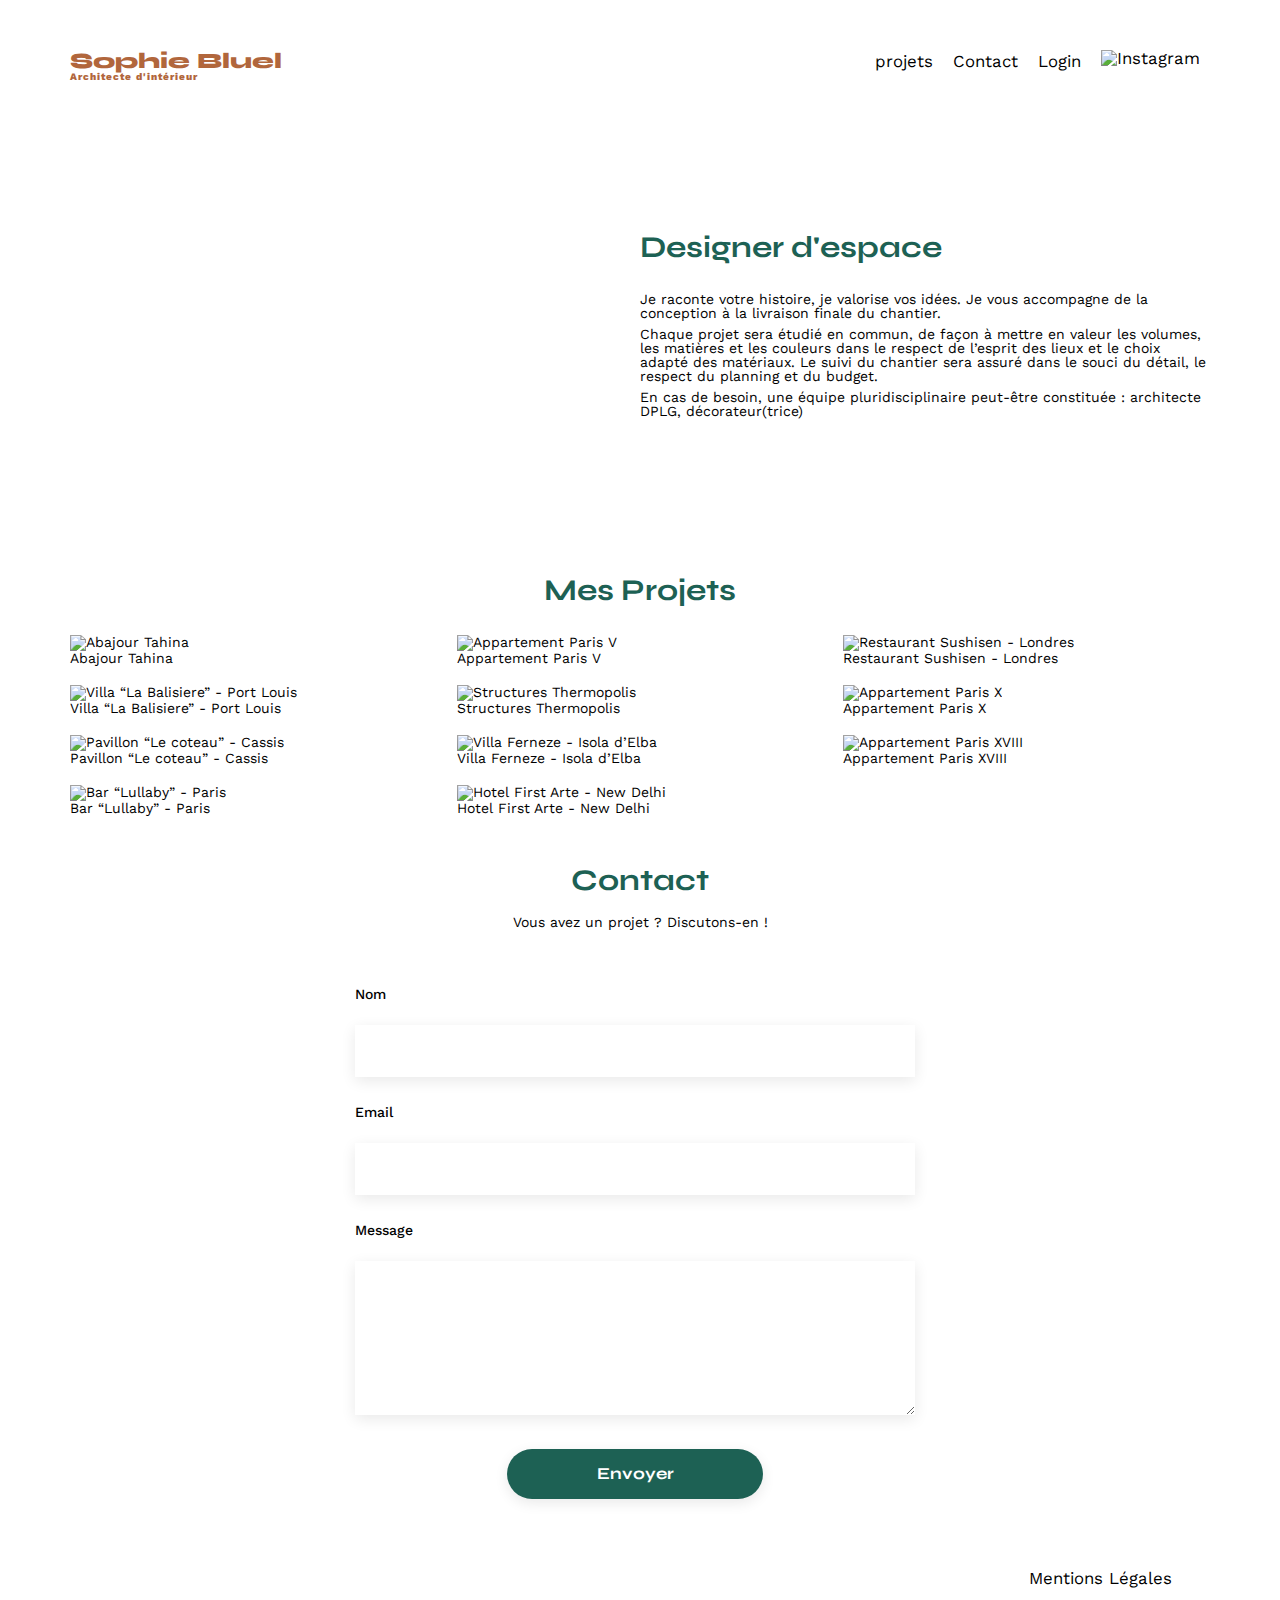
==== FrontEnd/index.html @ bf5447db "login" ====
<!DOCTYPE html>
<html lang="fr">
<head>
	<meta charset="UTF-8">
	<title>Sophie Bluel - Architecte d'intérieur</title>
	<meta name="viewport" content="width=device-width, initial-scale=1.0">
	<link rel="preconnect" href="https://fonts.googleapis.com">
	<link rel="preconnect" href="https://fonts.gstatic.com" crossorigin>
	<link href="https://fonts.googleapis.com/css2?family=Syne:wght@700;800&family=Work+Sans&display=swap" rel="stylesheet">
	<meta name="description" content="">
	<link rel="stylesheet" href="./assets/style.css">
</head>
<body>
<header>
	<h1>Sophie Bluel <span>Architecte d'intérieur</span></h1>
	<nav>
		<ul>
			<a href="#portfolio"><li>projets</li></a>
			<a href="#contact"><li >Contact</li></a>
			<a href="/FrontEnd/pages/login.html"><li class="login">Login</li></a>
			<li><img src="./assets/icons/instagram.png" alt="Instagram"></li>
		</ul>
	</nav>
</header>
<main>
	<section id="introduction">
		<figure>
			<img src="./assets/images/sophie-bluel.png" alt="">
		</figure>
		<article>
			<h2>Designer d'espace</h2>
			<p>Je raconte votre histoire, je valorise vos idées. Je vous accompagne de la conception à la livraison finale du chantier.</p>
			<p>Chaque projet sera étudié en commun, de façon à mettre en valeur les volumes, les matières et les couleurs dans le respect de l’esprit des lieux et le choix adapté des matériaux. Le suivi du chantier sera assuré dans le souci du détail, le respect du planning et du budget.</p>
			<p>En cas de besoin, une équipe pluridisciplinaire peut-être constituée : architecte DPLG, décorateur(trice)</p>
		</article>
	</section>
	<section id="portfolio">
		<h2>Mes Projets</h2>
		<div class="gallery">
			<figure>
				<img src="assets/images/abajour-tahina.png" alt="Abajour Tahina">
				<figcaption>Abajour Tahina</figcaption>
			</figure>
			<figure>
				<img src="assets/images/appartement-paris-v.png" alt="Appartement Paris V">
				<figcaption>Appartement Paris V</figcaption>
			</figure>
			<figure>
				<img src="assets/images/restaurant-sushisen-londres.png" alt="Restaurant Sushisen - Londres">
				<figcaption>Restaurant Sushisen - Londres</figcaption>
			</figure>
			<figure>
				<img src="assets/images/la-balisiere.png" alt="Villa “La Balisiere” - Port Louis">
				<figcaption>Villa “La Balisiere” - Port Louis</figcaption>
			</figure>
			<figure>
				<img src="assets/images/structures-thermopolis.png" alt="Structures Thermopolis">
				<figcaption>Structures Thermopolis</figcaption>
			</figure>
			<figure>
				<img src="assets/images/appartement-paris-x.png" alt="Appartement Paris X">
				<figcaption>Appartement Paris X</figcaption>
			</figure>
			<figure>
				<img src="assets/images/le-coteau-cassis.png" alt="Pavillon “Le coteau” - Cassis">
				<figcaption>Pavillon “Le coteau” - Cassis</figcaption>
			</figure>
			<figure>
				<img src="assets/images/villa-ferneze.png" alt="Villa Ferneze - Isola d’Elba">
				<figcaption>Villa Ferneze - Isola d’Elba</figcaption>
			</figure>
			<figure>
				<img src="assets/images/appartement-paris-xviii.png" alt="Appartement Paris XVIII">
				<figcaption>Appartement Paris XVIII</figcaption>
			</figure>
			<figure>
				<img src="assets/images/bar-lullaby-paris.png" alt="Bar “Lullaby” - Paris">
				<figcaption>Bar “Lullaby” - Paris</figcaption>
			</figure>
			<figure>
				<img src="assets/images/hotel-first-arte-new-delhi.png" alt="Hotel First Arte - New Delhi">
				<figcaption>Hotel First Arte - New Delhi</figcaption>
			</figure>
		</div>
	</section>
	<section id="contact">
		<h2>Contact</h2>
		<p>Vous avez un projet ? Discutons-en !</p>
		<form action="#" method="post">
			<label for="name">Nom</label>
			<input type="text" name="name" id="name">
			<label for="email">Email</label>
			<input type="email" name="email" id="email">
			<label for="message">Message</label>
			<textarea name="message" id="message" cols="30" rows="10"></textarea>
			<input type="submit" value="Envoyer">
		</form>
	</section>
</main>

<footer>
	<nav>
		<ul>
			<li>Mentions Légales</li>
		</ul>
	</nav>
</footer>

<script type="module" src="/FrontEnd/assets/js/index.js"></script>
</body>
</html>
---- FrontEnd/assets/style.css ----
/* http://meyerweb.com/eric/tools/css/reset/
   v2.0 | 20110126
   License: none (public domain)
*/

html, body, div, span, applet, object, iframe,
h1, h2, h3, h4, h5, h6, p, blockquote, pre,
a, abbr, acronym, address, big, cite, code,
del, dfn, em, img, ins, kbd, q, s, samp,
small, strike, strong, sub, sup, tt, var,
b, u, i, center,
dl, dt, dd, ol, ul, li,
fieldset, form, label, legend,
table, caption, tbody, tfoot, thead, tr, th, td,
article, aside, canvas, details, embed,
figure, figcaption, footer, header, hgroup,
menu, nav, output, ruby, section, summary,
time, mark, audio, video {
	margin: 0;
	padding: 0;
	border: 0;
	font-size: 100%;
	font: inherit;
	vertical-align: baseline;
}
/* HTML5 display-role reset for older browsers */
article, aside, details, figcaption, figure,
footer, header, hgroup, menu, nav, section {
	display: block;
}
body {
	line-height: 1;
}
ol, ul {
	list-style: none;
}
blockquote, q {
	quotes: none;
}
blockquote:before, blockquote:after,
q:before, q:after {
	content: '';
	content: none;
}
table {
	border-collapse: collapse;
	border-spacing: 0;
}
/** end reset css**/
body {
	max-width: 1140px;
	margin:auto;
	font-family: 'Work Sans' ;
	font-size: 14px;
}
header {
	display: flex;
	justify-content: space-between;
	margin: 50px 0
}
section {
	margin: 50px 0
}

h1{
	display: flex;
	flex-direction: column;
	font-family: 'Syne';
	font-size: 22px;
	font-weight: 800;
	color: #B1663C
}

h1 > span {
	font-family: 'Work Sans';
	font-size:10px;
	letter-spacing: 0.1em;
;
}

h2{
	font-family: 'Syne';
	font-weight: 700;
	font-size: 30px;
	color: #1D6154
}
nav ul {
	display: flex;
	align-items: center;
	list-style-type: none;

}
nav li {
	padding: 0 10px;
	font-size: 1.2em;
}

nav a {
	text-decoration: none;
	color: black;
}

nav a .active{
	font-weight: 700;
}

li:hover {
	color: #B1663C;
}

nav li img {
	height: 22px;
	display: flex;
}
#introduction {
	display: flex;
	align-items: center;
	padding: 100px 0px 100px 0px;
}
#introduction figure {
	flex: 1
}
#introduction img {
	display: block;
	margin: auto;
	width: 80%;
}

#introduction article {
	flex: 1
}
#introduction h2 {
	margin-bottom: 1em;
}

#introduction p {
	margin-bottom: 0.5em;
}
#portfolio h2 {
	text-align: center;
	margin-bottom: 1em;
}

/* Catégorie pour les boutons */
.categories{
	position: relative;
	display: flex;
	justify-content: center;
	gap: 1em;
	padding: 1em 0em 3em 0em;
}

/* Boutons categories */
.categories button {
	background-color: transparent;
	border: #1D6154 1px solid;
	border-radius: 60px;
	padding: 10px;
	min-width: 100px;
	font-weight: 700;
	font-size: 16px;
	color: #1D6154;
	cursor: pointer;
}

.categories button:hover {
	background-color:#1D6154;
	color: #ffffff;
}

.gallery {
	width: 100%;
	display: grid;
	grid-template-columns: 1fr 1fr 1fr;
	grid-column-gap: 20px;
	grid-row-gap: 20px;
}

.gallery img {
	width: 100%;

}
#contact {
	width: 50%;
margin: auto;
}
#contact > * {
	text-align: center;

}
#contact h2{
	margin-bottom: 20px;
}
#contact form {
	text-align: left;
	margin-top:30px;
	display: flex;
	flex-direction: column;
}

#contact input {
	height: 50px;
	font-size: 1.2em;
	border: none;
	box-shadow: 0px 4px 14px rgba(0, 0, 0, 0.09);
}
#contact label {
	margin: 2em 0 1em 0;
}
#contact textarea {
	border: none;
	box-shadow: 0px 4px 14px rgba(0, 0, 0, 0.09);
}

input[type="submit"]{
	font-family: 'Syne';
	font-weight: 700;
	color: white;
	background-color: #1D6154;
	margin : 2em auto ;
	width: 180px;
	text-align: center;
	border-radius: 60px ;
}

footer nav ul {
	display: flex;
	justify-content: flex-end;
	margin: 2em
}

/* Log in */

#connexion {
	display: grid;
	justify-content: center;
	gap: 20px;
}

#connexion h2 {
	font-size: 30px;
	display: flex;
	justify-content: center;
}

#connexion form {
	position: relative;
}

.mail , .password {
	display: flex;
	flex-direction: column;
	margin-top: 20px;
}

form , label {
	font-size: 14px;
	font-weight: 500;
	padding: 0px 10px 10px 0px;
}

.mail .password , input {
	min-width: 20vw;
	min-height: 50px;
	border: none;
	box-shadow: 0px 4px 14px 0px #00000017;
}

.forget {
	display: flex;
	justify-content: center;
}

.forget {
	font-size: 14px;
	color: black;
}

.btn-connexion:hover input {
	background-color:#0E2F28;
}
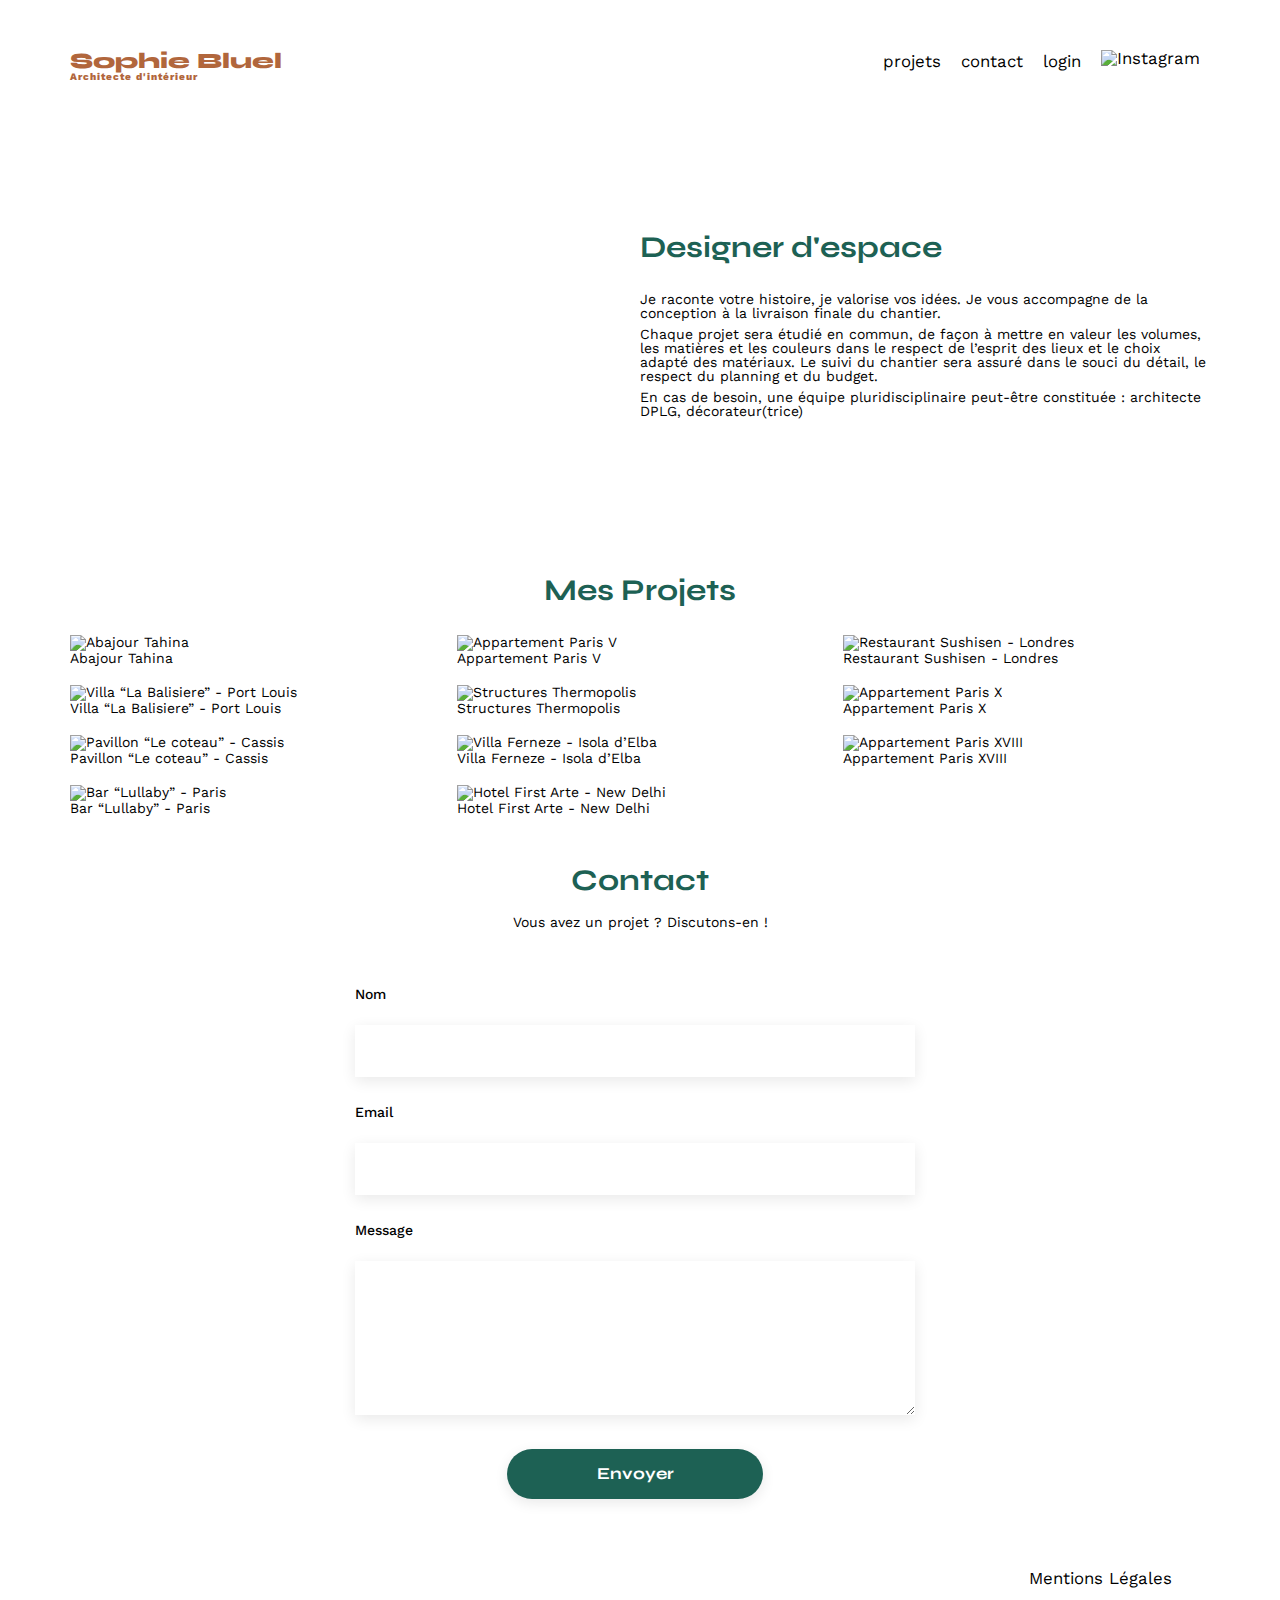
==== commit 47f611c3: "login+btn modifier" ====
--- a/FrontEnd/index.html
+++ b/FrontEnd/index.html
@@ -3,10 +3,14 @@
 <head>
 	<meta charset="UTF-8">
 	<title>Sophie Bluel - Architecte d'intérieur</title>
+	<link rel="icon" href="/logo.ico" type="image/x-icon">
 	<meta name="viewport" content="width=device-width, initial-scale=1.0">
 	<link rel="preconnect" href="https://fonts.googleapis.com">
 	<link rel="preconnect" href="https://fonts.gstatic.com" crossorigin>
 	<link href="https://fonts.googleapis.com/css2?family=Syne:wght@700;800&family=Work+Sans&display=swap" rel="stylesheet">
+	<link rel="stylesheet" href="https://cdnjs.cloudflare.com/ajax/libs/font-awesome/6.2.1/css/all.min.css"
+		integrity="sha512-MV7K8+y+gLIBoVD59lQIYicR65iaqukzvf/nwasF0nqhPay5w/9lJmVM2hMDcnK1OnMGCdVK+iQrJ7lzPJQd1w=="
+		crossorigin="anonymous" referrerpolicy="no-referrer">
 	<meta name="description" content="">
 	<link rel="stylesheet" href="./assets/style.css">
 </head>
@@ -15,14 +19,24 @@
 	<h1>Sophie Bluel <span>Architecte d'intérieur</span></h1>
 	<nav>
 		<ul>
-			<a href="#portfolio"><li>projets</li></a>
-			<a href="#contact"><li >Contact</li></a>
-			<a href="/FrontEnd/pages/login.html"><li class="login">Login</li></a>
+			<li><a href="index.html">projets</a></li>
+			<li><a href="index.html">contact</a></li>
+			<li class="active">
+				<a class="login-button" href="./pages/login.html">login</a>
+				<a class="logout-button display-none">logout</a>
+			</li>
 			<li><img src="./assets/icons/instagram.png" alt="Instagram"></li>
 		</ul>
 	</nav>
 </header>
 <main>
+	<!-- Modal -->
+    <div class="modal-overlay display-none">
+		<div class="modal-content">
+			<i class="close-modal-button fa-solid fa-xmark fa-lg" aria-hidden="true"></i>
+			<h2 class="modal-title">Galerie photo</h2>
+		</div>
+	</div>
 	<section id="introduction">
 		<figure>
 			<img src="./assets/images/sophie-bluel.png" alt="">
@@ -35,7 +49,15 @@
 		</article>
 	</section>
 	<section id="portfolio">
-		<h2>Mes Projets</h2>
+		<div class="portfolio-modifier">
+			<h2>Mes Projets</h2>
+			<!-- Modal -->
+			<a class="edit-button">
+				<i class="fa-regular fa-pen-to-square" aria-hidden="true"></i>
+				<span>modifier</span>
+			</a>
+			<!--  -->
+		</div>
 		<div class="gallery">
 			<figure>
 				<img src="assets/images/abajour-tahina.png" alt="Abajour Tahina">
--- a/FrontEnd/assets/style.css
+++ b/FrontEnd/assets/style.css
@@ -136,9 +136,26 @@
 #introduction p {
 	margin-bottom: 0.5em;
 }
+
+/* section pour modifier les projets */
+.portfolio-modifier {
+	position: relative;
+}
+
 #portfolio h2 {
 	text-align: center;
 	margin-bottom: 1em;
+}
+
+.edit-button {
+	display: flex;
+	gap: 10px;
+	position: absolute;
+	top: 9px;
+	left: calc(50% + 111px);
+	margin-left: 10px;
+	color: black;
+	cursor: pointer;
 }
 
 /* Catégorie pour les boutons */
@@ -168,6 +185,12 @@
 	color: #ffffff;
 }
 
+.categories button.hidden {
+    display: none;
+}
+
+/****** MODAL ******/
+
 .gallery {
 	width: 100%;
 	display: grid;
@@ -279,3 +302,57 @@
 .btn-connexion:hover input {
 	background-color:#0E2F28;
 }
+
+
+
+
+
+
+
+
+
+
+
+
+
+
+
+
+
+
+
+
+
+
+
+
+
+
+/****** MODAL ******/
+
+.modal-overlay {
+	position: fixed;
+	display: none;
+	top: 0;
+	left: 0;
+	width: 100%;
+	height: 100%;
+	background-color: rgba(0, 0, 0, 0.30);
+	z-index: 9999;
+}
+
+.modal-content {
+	border-radius: 10px;
+	position: absolute;
+	top: 50%;
+	left: 50%;
+	margin: 2em auto;
+	transform: translate(-50%, -50%);
+	background-color: white;
+	padding: 60px 105px 45px 105px;
+	text-align: center;
+}
+
+.modal-open {
+    overflow: hidden;
+}
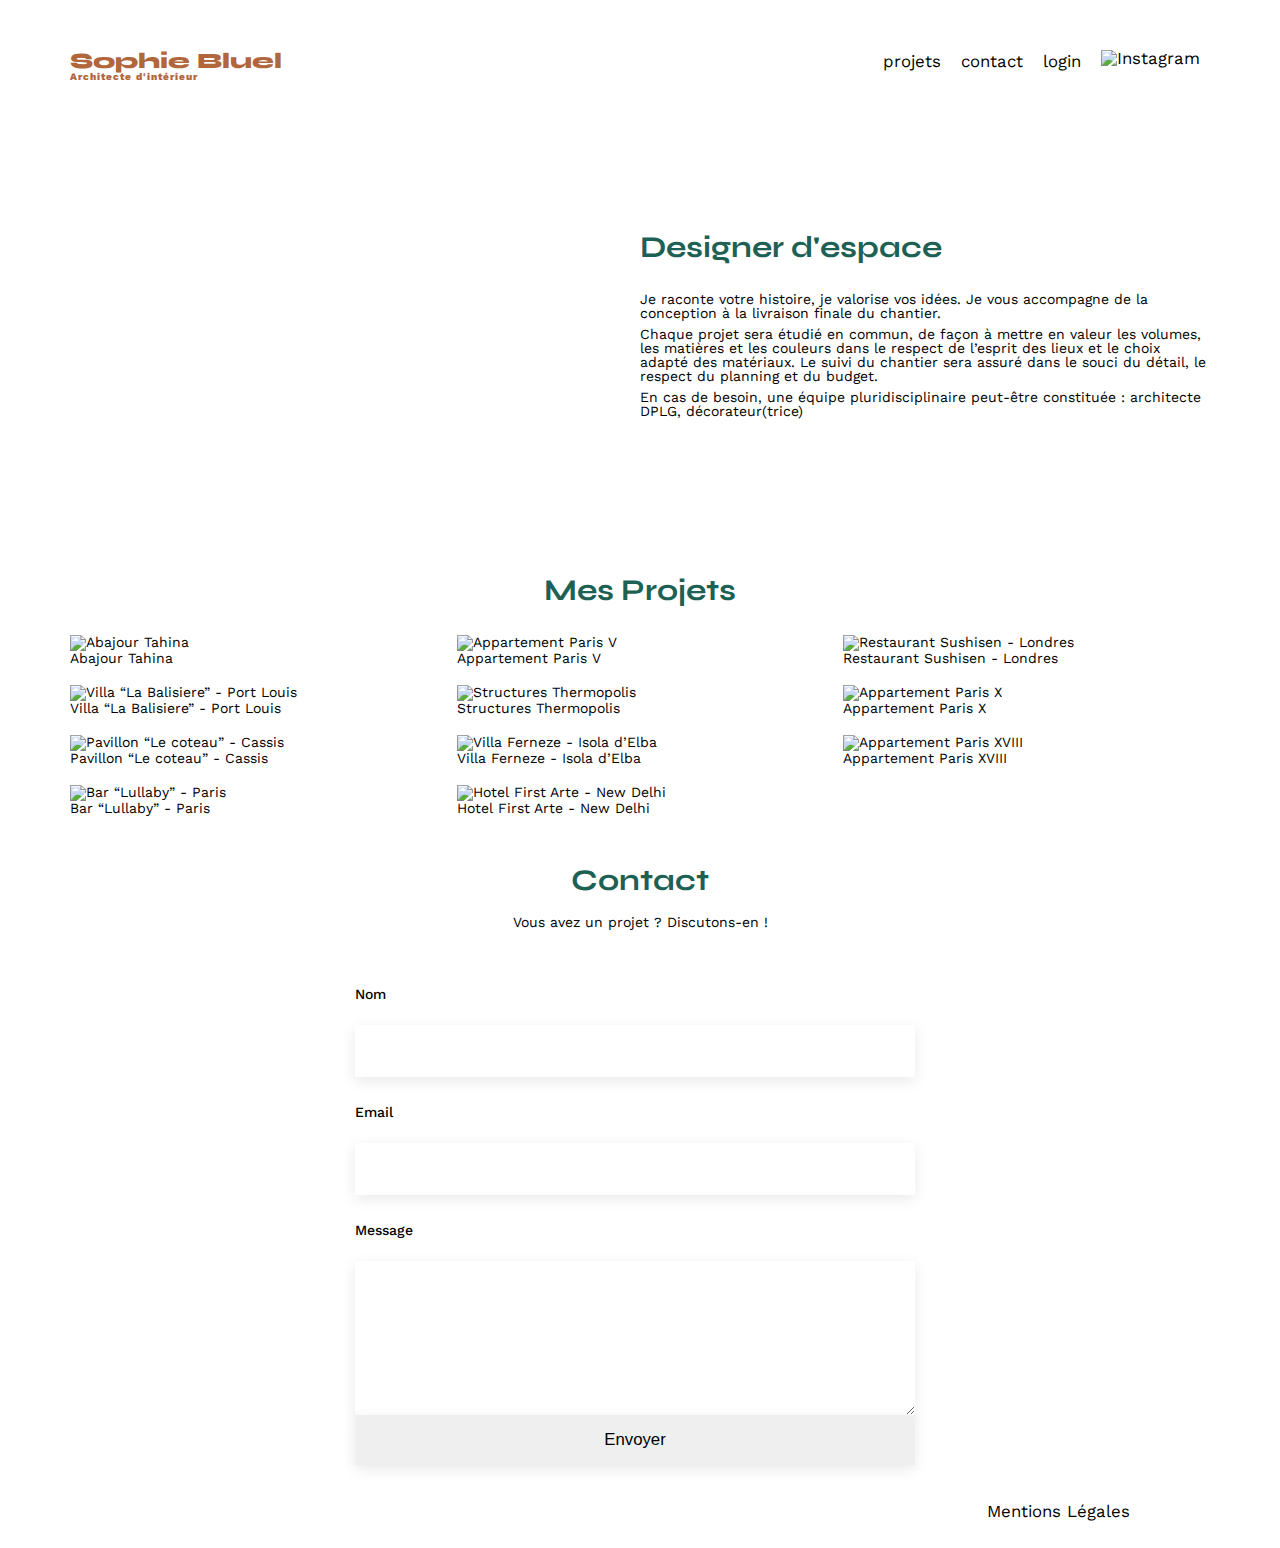
==== commit 37a9ae1f: "messages erreurs" ====
--- a/FrontEnd/index.html
+++ b/FrontEnd/index.html
@@ -3,8 +3,8 @@
 <head>
 	<meta charset="UTF-8">
 	<title>Sophie Bluel - Architecte d'intérieur</title>
-	<link rel="icon" href="/logo.ico" type="image/x-icon">
 	<meta name="viewport" content="width=device-width, initial-scale=1.0">
+	<link rel="shortcut icon" href="favicon.ico" type="image/x-icon">
 	<link rel="preconnect" href="https://fonts.googleapis.com">
 	<link rel="preconnect" href="https://fonts.gstatic.com" crossorigin>
 	<link href="https://fonts.googleapis.com/css2?family=Syne:wght@700;800&family=Work+Sans&display=swap" rel="stylesheet">
@@ -19,11 +19,11 @@
 	<h1>Sophie Bluel <span>Architecte d'intérieur</span></h1>
 	<nav>
 		<ul>
-			<li><a href="index.html">projets</a></li>
-			<li><a href="index.html">contact</a></li>
-			<li class="active">
+			<li><a href="#portfolio">projets</a></li>
+			<li><a href="#contact">contact</a></li>
+			<li>
 				<a class="login-button" href="./pages/login.html">login</a>
-				<a class="logout-button display-none">logout</a>
+				<a class="logout-button">logout</a>
 			</li>
 			<li><img src="./assets/icons/instagram.png" alt="Instagram"></li>
 		</ul>
@@ -31,10 +31,40 @@
 </header>
 <main>
 	<!-- Modal -->
-    <div class="modal-overlay display-none">
+    <div class="modal-overlay" id="modal">
 		<div class="modal-content">
 			<i class="close-modal-button fa-solid fa-xmark fa-lg" aria-hidden="true"></i>
 			<h2 class="modal-title">Galerie photo</h2>
+			<div class="modal-gallery"></div>
+			<button class="btn btn-modal">Ajouter une photo</button>
+			<!-- Ajout photos -->
+			<span class="btn-back"><i class="fas fa-arrow-left"></i></span> <!-- Bouton Retour -->
+			<div id="addImageForm" style="display: none;">
+				<!-- Formulaire Ajout photos -->
+				<form class="display-none" id="addImgForm" method="post" name="addImgForm">
+					<div class="img-form">
+						<div class="img-upload" id="file">
+							<i class="imgIcon fa-regular fa-image" aria-hidden="true"></i>
+							<img src="" alt="Prévisualisation de l'image"
+								class="preview-img" id="preview">
+							<div class="btn-upload">
+								<input type="file" id="imageUpload" name="image" required>
+								+ Ajouter photo
+							</div>
+							<p class="upload-text">jpg, png : 4mo max</p>
+							<p class="error"></p>
+						</div>
+						<label for="title">Titre</label>
+						<input type="text" name="title" id="title" required>
+						<label for="category">Catégorie</label>
+						<select name="category" id="category" required> 
+							<option value="" label=" "></option> 
+						</select>
+						<hr>
+						<input class="btn modal-img-button" type="submit" value="Valider">
+					</div>
+				</form>
+			</div>
 		</div>
 	</div>
 	<section id="introduction">
@@ -51,7 +81,7 @@
 	<section id="portfolio">
 		<div class="portfolio-modifier">
 			<h2>Mes Projets</h2>
-			<!-- Modal -->
+			<!-- bouton pour ouvrir Modal -->
 			<a class="edit-button">
 				<i class="fa-regular fa-pen-to-square" aria-hidden="true"></i>
 				<span>modifier</span>
--- a/FrontEnd/assets/style.css
+++ b/FrontEnd/assets/style.css
@@ -100,12 +100,16 @@
 	color: black;
 }
 
-nav a .active{
+nav li.active{
 	font-weight: 700;
 }
 
-li:hover {
+li a:hover {
 	color: #B1663C;
+}
+
+.login-button, .logout-button {
+	cursor: pointer;
 }
 
 nav li img {
@@ -136,7 +140,6 @@
 #introduction p {
 	margin-bottom: 0.5em;
 }
-
 /* section pour modifier les projets */
 .portfolio-modifier {
 	position: relative;
@@ -189,8 +192,6 @@
     display: none;
 }
 
-/****** MODAL ******/
-
 .gallery {
 	width: 100%;
 	display: grid;
@@ -201,11 +202,11 @@
 
 .gallery img {
 	width: 100%;
-
+	max-height: 480px;
 }
 #contact {
 	width: 50%;
-margin: auto;
+    margin: auto;
 }
 #contact > * {
 	text-align: center;
@@ -235,21 +236,37 @@
 	box-shadow: 0px 4px 14px rgba(0, 0, 0, 0.09);
 }
 
-input[type="submit"]{
+.btn {
+	display: flex;
+	justify-content: center;
+	align-items: center;
 	font-family: 'Syne';
 	font-weight: 700;
 	color: white;
+	margin : 2em auto ;
+	text-align: center;
+	border-radius: 60px ;
+	height: 35px;
+	border: none;
+	cursor: pointer;
 	background-color: #1D6154;
-	margin : 2em auto ;
-	width: 180px;
-	text-align: center;
-	border-radius: 60px ;
+	line-height: 0;
+}
+
+.btn:hover {
+	background-color:#0E2F28;
+}
+
+.footer {
+	position: fixed;
+	bottom: 0;
+	right: 0;
 }
 
 footer nav ul {
 	display: flex;
 	justify-content: flex-end;
-	margin: 2em
+	margin: 2em 5em
 }
 
 /* Log in */
@@ -257,13 +274,15 @@
 #connexion {
 	display: grid;
 	justify-content: center;
-	gap: 20px;
+	height:60vh;
 }
 
 #connexion h2 {
 	font-size: 30px;
 	display: flex;
 	justify-content: center;
+	align-items: end;
+	margin-bottom: 20px;
 }
 
 #connexion form {
@@ -282,51 +301,23 @@
 	padding: 0px 10px 10px 0px;
 }
 
-.mail .password , input {
+.mail .password , input[type=text], input[type=email], input[type=password] {
 	min-width: 20vw;
 	min-height: 50px;
 	border: none;
 	box-shadow: 0px 4px 14px 0px #00000017;
 }
 
+.btn-connexion .submit-login {
+	width: 180px;
+}
+
 .forget {
 	display: flex;
 	justify-content: center;
-}
-
-.forget {
 	font-size: 14px;
 	color: black;
 }
-
-.btn-connexion:hover input {
-	background-color:#0E2F28;
-}
-
-
-
-
-
-
-
-
-
-
-
-
-
-
-
-
-
-
-
-
-
-
-
-
-
 
 /****** MODAL ******/
 
@@ -356,3 +347,189 @@
 .modal-open {
     overflow: hidden;
 }
+
+.close-modal-button {
+	width: 22px;
+	height: 22px;
+	position: absolute;
+	top: 26px;
+	right: 30px;
+	cursor: pointer;
+	display: flex;
+	justify-content: center;
+	align-items: center;
+	color: black;
+}
+
+.close-modal-button .fa-solid  {
+	color: black;
+	z-index: 100000;
+	font-size: 9px;
+}
+
+.btn-back {
+	width: 22px;
+	height: 22px;
+	position: absolute;
+	top: 26px;
+	left: 30px;
+	cursor: pointer;
+}
+
+.modal-title,
+.modal-upload-title {
+	color: #000;
+	text-align: center;
+	font-family: Work Sans;
+	font-size: 26px;
+	font-style: normal;
+	font-weight: 400;
+	line-height: normal;
+}
+
+.modal-content .modal-gallery {
+	margin-top: 46px;
+	margin-bottom: 67px;
+	display: grid;
+	align-items: center;
+	width: 420px;
+	grid-template-columns: repeat(5, 1fr);
+	grid-gap: 6px;
+	grid-row-gap: 26px;
+}
+
+.modal-content .modal-gallery img {
+	max-height: 105px;
+	max-width: 78px;
+}
+
+/* Positionne le bouton delete en haut à gauche de chaque image */
+.image-container {
+    position: relative;
+    display: inline-block; /* Assure que les conteneurs d'images respectent la taille de l'image */
+}
+
+.delete-button {
+    position: absolute;
+	display: flex;
+	justify-content: center;
+	align-items: center;
+	height: 17px;
+	border-radius: 2px;
+    top: 5px; /* Ajustez la valeur pour la position verticale */
+    right: 5px; /* Ajustez la valeur pour la position horizontale */
+    z-index: 1; /* Assure que le bouton est au-dessus de l'image */
+	background-color: #000;
+	border: none;
+}
+
+.delete-button .fa {
+    color: #ffffff;
+	font-size: 9px;
+}
+
+.btn-modal {
+	background-color: #1D6154;
+	color: #ffffff;
+	width: 240px;
+}
+
+/* section upload image */
+
+#addImgForm .img-form {
+	margin-top: 46px;
+	width: 420px;
+	display: flex;
+	flex-direction: column;
+}
+
+.img-upload {
+	display: flex;
+	gap: 7px;
+	flex-direction: column;
+	justify-content: center;
+	align-items: center;
+	width: 420px;
+	height: 169px;
+	flex-shrink: 0;
+	border-radius: 3px;
+	background: #E8F1F6;
+}
+
+.img-upload .imgIcon {
+	font-size: 68px;
+	color: #B9C5CC;
+}
+
+.preview-img {
+	display: none;
+	height: 100%;
+}
+
+.btn-upload {
+	width: auto !important;
+	border-radius: 50px;
+	background: #CBD6DC;
+	padding: 10px 33px;
+	text-align: center;
+	position: relative;
+	display: inline-block;
+	overflow: hidden;
+	z-index: 3;
+	white-space: nowrap;
+}
+
+.btn-upload input {
+	position: absolute;
+	left: 0;
+	top: 0;
+	width: 100%;
+	height: 105%;
+	cursor: pointer;
+	opacity: 0;
+}
+
+.upload-text {
+	color: #444;
+	text-align: center;
+	font-family: Work Sans;
+	font-size: 10px;
+	font-style: normal;
+	font-weight: 400;
+	line-height: normal;
+}
+
+
+.img-form select {
+	background-color: white;
+	height: 50px;
+	font-size: 1.2em;
+	border: none;
+	box-shadow: 0px 4px 14px rgba(0, 0, 0, 0.09);
+}
+
+.img-form hr {
+	display: block;
+	height: 1px;
+	background-color: #B3B3B3;
+	border: none;
+	margin-bottom: 38px;
+}
+
+#addImgForm label {
+	text-align: start;
+	margin: 2em 0 1em 0;
+}
+
+#addImgForm hr {
+	margin: 0px;
+	margin-top: 47px;
+}
+
+.modal-img-button {
+	padding: 10px;
+	width: 240px;
+	font-size: 16px;
+	cursor: pointer;
+	background: #0000004D;
+}
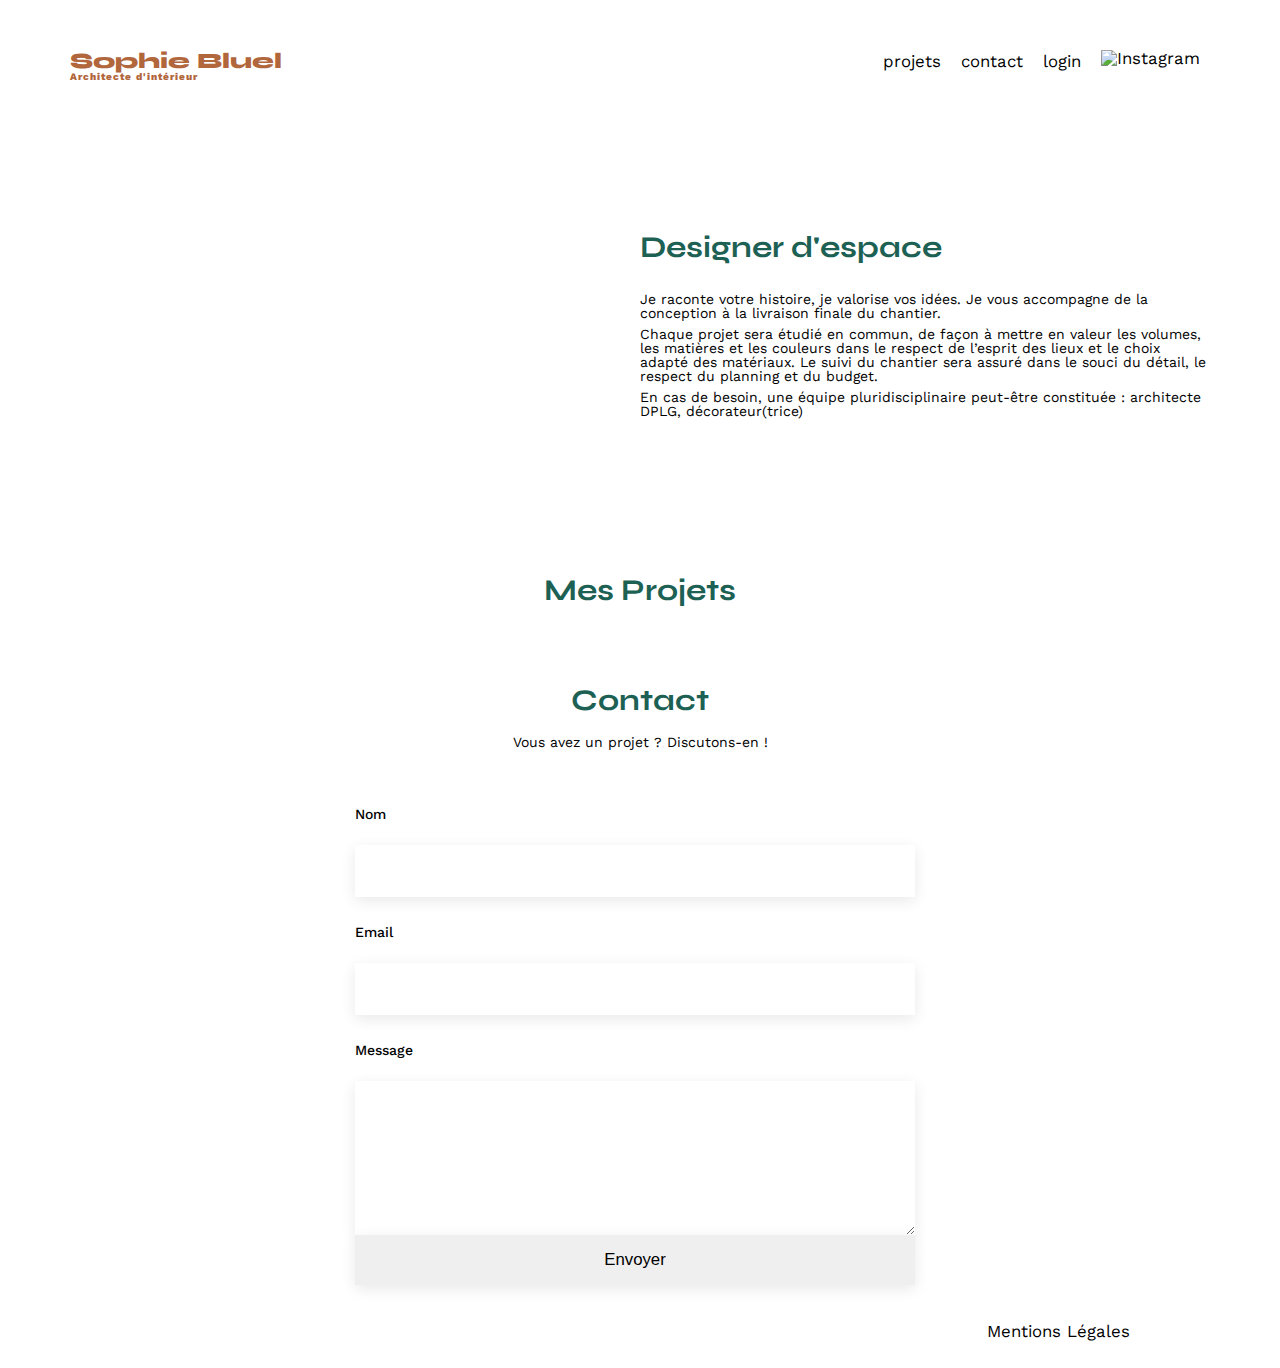
==== commit bcd0a5ab: "first commit" ====
--- a/FrontEnd/index.html
+++ b/FrontEnd/index.html
@@ -88,52 +88,7 @@
 			</a>
 			<!--  -->
 		</div>
-		<div class="gallery">
-			<figure>
-				<img src="assets/images/abajour-tahina.png" alt="Abajour Tahina">
-				<figcaption>Abajour Tahina</figcaption>
-			</figure>
-			<figure>
-				<img src="assets/images/appartement-paris-v.png" alt="Appartement Paris V">
-				<figcaption>Appartement Paris V</figcaption>
-			</figure>
-			<figure>
-				<img src="assets/images/restaurant-sushisen-londres.png" alt="Restaurant Sushisen - Londres">
-				<figcaption>Restaurant Sushisen - Londres</figcaption>
-			</figure>
-			<figure>
-				<img src="assets/images/la-balisiere.png" alt="Villa “La Balisiere” - Port Louis">
-				<figcaption>Villa “La Balisiere” - Port Louis</figcaption>
-			</figure>
-			<figure>
-				<img src="assets/images/structures-thermopolis.png" alt="Structures Thermopolis">
-				<figcaption>Structures Thermopolis</figcaption>
-			</figure>
-			<figure>
-				<img src="assets/images/appartement-paris-x.png" alt="Appartement Paris X">
-				<figcaption>Appartement Paris X</figcaption>
-			</figure>
-			<figure>
-				<img src="assets/images/le-coteau-cassis.png" alt="Pavillon “Le coteau” - Cassis">
-				<figcaption>Pavillon “Le coteau” - Cassis</figcaption>
-			</figure>
-			<figure>
-				<img src="assets/images/villa-ferneze.png" alt="Villa Ferneze - Isola d’Elba">
-				<figcaption>Villa Ferneze - Isola d’Elba</figcaption>
-			</figure>
-			<figure>
-				<img src="assets/images/appartement-paris-xviii.png" alt="Appartement Paris XVIII">
-				<figcaption>Appartement Paris XVIII</figcaption>
-			</figure>
-			<figure>
-				<img src="assets/images/bar-lullaby-paris.png" alt="Bar “Lullaby” - Paris">
-				<figcaption>Bar “Lullaby” - Paris</figcaption>
-			</figure>
-			<figure>
-				<img src="assets/images/hotel-first-arte-new-delhi.png" alt="Hotel First Arte - New Delhi">
-				<figcaption>Hotel First Arte - New Delhi</figcaption>
-			</figure>
-		</div>
+		<div class="gallery"></div>
 	</section>
 	<section id="contact">
 		<h2>Contact</h2>
